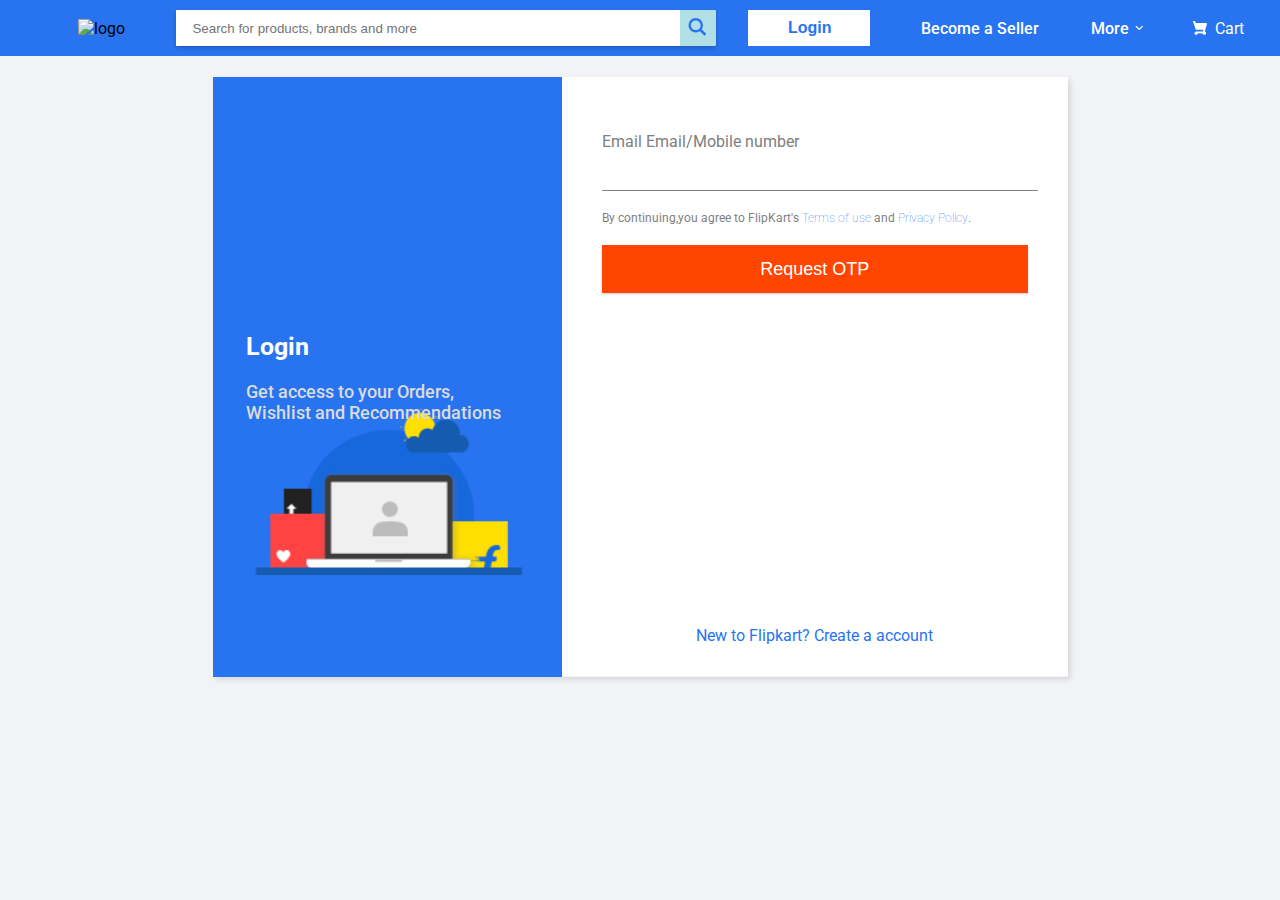
==== loginpage.html @ 5c037cc0 "Login & signUp" ====
<!DOCTYPE html>
<html lang="en">

<head>
    <meta charset="UTF-8">
    <meta name="viewport" content="width=device-width, initial-scale=1.0">
    <title>Login Page</title>
    <link href="samplecss.css" rel="stylesheet" type="text/css" >
    <style>
        .login-container {
            max-width: 400px;
            margin:100px auto;
            background-color: white;
            border-radius: 8px;
            padding: 20px;
            box-shadow: 0 2px 4px rgba(0, 0, 0, 0.1);
        }

        .login-header {
            text-align: center;
            margin-bottom: 20px;
        }

        .login-form {
            display: flex;
            flex-direction: column;
            gap: 15px;
        }

        .login-form label {
            font-weight: 500;
            font-size: 14px;
        }

        .login-form input {
            padding: 10px;
            border: 1px solid #ccc;
            border-radius: 4px;
            outline: none;
        }

        .login-form button {
            background-color: var(--primary-color);
            color: white;
            padding: 12px;
            border: none;
            border-radius: 4px;
            cursor: pointer;
        }

        .login-form button:hover {
            background-color: #1f5faa;
        }
    </style>
</head>

<body>
  <header style="padding-top:0;">
    <div class="nav-container" style="margin-top:0px">
      <div class="logo">
        <img src="https://static-assets-web.flixcart.com/fk-p-linchpin-web/fk-cp-zion/img/flipkart-plus_8d85f4.png"
          alt="logo">
      </div>
      <div class="search">
        <div class="search-container">
          <input type="text" class="search-box" placeholder="Search for products, brands and more">
          <button class="search-btn">
            <svg width="20" height="20" viewBox="0 0 17 18" class="" xmlns="http://www.w3.org/2000/svg">
              <g fill="#2874F1" fill-rule="evenodd">
                <path class="_34RNph"
                  d="m11.618 9.897l4.225 4.212c.092.092.101.232.02.313l-1.465 1.46c-.081.081-.221.072-.314-.02l-4.216-4.203">
                </path>
                <path class="_34RNph"
                  d="m6.486 10.901c-2.42 0-4.381-1.956-4.381-4.368 0-2.413 1.961-4.369 4.381-4.369 2.42 0 4.381 1.956 4.381 4.369 0 2.413-1.961 4.368-4.381 4.368m0-10.835c-3.582 0-6.486 2.895-6.486 6.467 0 3.572 2.904 6.467 6.486 6.467 3.582 0 6.486-2.895 6.486-6.467 0-3.572-2.904-6.467-6.486-6.467">
                </path>
              </g>
            </svg>
          </button>
        </div>
      </div>
      <div class="login">
        <button onclick="redirectToValidationPage()" style="text-decoration: none;color:#2874f0;">Login</button>
      </div>
      <div class="become-seller">
        <a href="https://example.com/sell">Become a Seller</a>
      </div>
      <div class="more">
        <a href="https://example.com/sell">More</a>
        <svg width="4.7" height="8" viewBox="0 0 16 27" xmlns="http://www.w3.org/2000/svg" class="zZ3yfL">
          <path d="M16 23.207L6.11 13.161 16 3.093 12.955 0 0 13.161l12.955 13.161z" fill="#fff" class="_2gTTdy"></path>
        </svg>
      </div>
      <div class="cart">
        <svg class="V3C5bO" width="14" height="14" viewBox="0 0 16 16" xmlns="http://www.w3.org/2000/svg">
          <path class="_1bS9ic"
            d="M15.32 2.405H4.887C3 2.405 2.46.805 2.46.805L2.257.21C2.208.085 2.083 0 1.946 0H.336C.1 0-.064.24.024.46l.644 1.945L3.11 9.767c.047.137.175.23.32.23h8.418l-.493 1.958H3.768l.002.003c-.017 0-.033-.003-.05-.003-1.06 0-1.92.86-1.92 1.92s.86 1.92 1.92 1.92c.99 0 1.805-.75 1.91-1.712l5.55.076c.12.922.91 1.636 1.867 1.636 1.04 0 1.885-.844 1.885-1.885 0-.866-.584-1.593-1.38-1.814l2.423-8.832c.12-.433-.206-.86-.655-.86"
            fill="#fff"></path>
        </svg>
        <a href="https://example.com/sell">Cart</a>
      </div>
    </div>
  </header>
  <br>
  <br>
  <br>

  <div class="container-center">
    <div class="left-container">
        <h2>Login</h2>

        <h6>Get access to your Orders,<br> Wishlist and Recommendations</h6>
    </div> 
    <div class="right-container">
        <form>
            <label for="contact">Email Email/Mobile number</label>
            <input type="text" id="contact" name="contact" pattern="^\d{10}$|^[a-zA-Z0-9._-]+@[a-zA-Z0-9.-]+\.[a-zA-Z]{2,4}$" required><br>
            <div class="tc-text">
              By continuing,you agree to FlipKart's <a href="#">Terms of use</a> and <a href="#">Privacy Policy</a>.
            </div>
            <button id="signup-button"> Request OTP</button>
        </form>
        <div class="new-page">
          <a href ="signuppage.html">New to Flipkart? Create a account</a>
        </div>
    </div>
  </div>
<script src="script.js"></script>
</body>
</html>
---- samplecss.css ----
@import url('https://fonts.googleapis.com/css2?family=Roboto:wght@300;400;500;700;900&display=swap');

* {
  margin: 0;
  padding: 0;
}

body {
  font-family: 'Roboto', sans-serif;
  background-color: #f1f3f6;
}

:root {
  --primary-color: #2874f0;
}

.container {
  padding: 0 8px;
}


/* header */
header {
  width: 100%;
  background-color: var(--primary-color);
  height: 56px;
  /* position: relative; */
  min-width: 100px;
  position: fixed;
}
.nav-position{
  height: 65px;
}


header .nav-container {
  display: flex;
  justify-content: space-between;
  align-items: center;
  height: 100%;
  max-width: 1248px;
  margin: 0 auto;
  overflow-x: auto;
  position: relative;
  
}

header .nav-container .logo {
  display: flex;
  min-width: 137px;
  justify-content: flex-end;
}

header .nav-container .logo img {
  width: 75px;
}

header .search {
  height: 100%;
  display: flex;
  align-items: center;
  margin-left: 12px;
  min-width: 350px;
}

header .search .search-container {
  width: 540px;
  min-width: 300px;
  height: 36px;
  background-color: white;
  border-radius: 2px;
  box-shadow: 0 2px 4px 0 rgb(0 0 0 / 23%);
  display: flex;
}

header .search .search-container input {
  width: calc(100% - 32px);
  padding: 16px;
  outline: none;
  border: none;
}

header .search .search-container button {
  width: 36px;
  height: 100%;
  padding: 0 8px;
  display: flex;
  justify-content: center;
  align-items: center;
  border: none;
  background-color: powderblue;
  border-radius: 0 2px 2px 0;
  cursor: pointer;
}

header .login {
  height: 100%;
  display: flex;
  align-items: center;
  margin: 0 20px;
}

header .login button {
  width: 122px;
  min-width: 90px;
  padding: 5px 40px;
  font-size: 16px;
  font-weight: 600;
  color: var(--primary-color);
  border: none;
  background: white;
  height: 36px;
}

header .become-seller {
  height: 100%;
  display: flex;
  align-items: center;
  margin: 0 20px;
  color: white;
  font-size: 16px;
  font-weight: 500;
}

header .more {
  height: 100%;
  display: flex;
  align-items: center;
  margin: 0 20px;
  color: white;
  font-size: 16px;
  font-weight: 500;
}

header .more svg {
  margin-left: 8px;
  rotate: -90deg;
}

header .cart {
  height: 100%;
  display: flex;
  align-items: center;
  margin: 0 20px;
  color: white;
}

header .cart svg {
  margin-right: 8px;
}

.nav-container a {
  color: #fff;
  text-decoration: none;

}

@media screen and (max-width: 768px) {
  header .nav-container {
    flex-direction: row;
  }
}

/* section 1 */
.section-1 {
  width: 100%;
  height: 112px;
  background-color: white;
  box-shadow: 0 1px 1px 0 rgb(0 0 0 / 16%);
}

.section-1-container {
  margin: 0 auto;
  height: 100%;
  width: (100% - 230px);
  display: flex;
  align-items: center;
  justify-content: space-between;
  overflow-x: auto;
  padding: 0 65px;
}

.section-1-item {
  display: flex;
  align-items: center;
  justify-content: center;
  flex-direction: column;
  height: 100%;
  font-size: 14px;
  font-weight: 500;
  gap: 4px;
}

@media screen and (max-width: 768px) {
  .section-1-container {
    flex-direction: row;
  }

  .section-1 {
    height: 130px;
  }
}

@media screen and (max-width: 480px) {
  .section-1-container {
    flex-direction: row;
  }

  .section-1-item {
    flex-direction: row-reverse;
  }

  .section-1-item img {
    flex-direction: row-reverse;

  }

}

.section-1-item img {
  width: 64px;
  height: 64px;
}

.section-1-container a {
  color: black;
  text-decoration: none;
}

/*--------------------------------------------*/
.section-2 container {
  width: 100%;
  display: flex;
  justify-content: space-between;

}

.section-2-container {
  margin-top: 16px;
  height: 300px;
}

.section-2-item img {
  width: 100%;
  aspect-ratio: auto 100% / 290;
  height: 290px;
  background-size: cover;
  background-position: center;
  background-repeat: no-repeat;
  border-radius: 20px;
  align-items: center;
  overflow-x: auto;
}

/*section 3*/

.section-3-container {
  height: 100%;
  margin-top: 8px;
  height: 362px;
  background-color: white;
  display: flex;
  justify-content: space-between;
  align-items: center;
  box-shadow: 0 1px 1px 0 rgb(0 0 0 / 16%);
}

.section-3-offer {
  width: 400px;
  height: 100%;
  background-image: url('https://rukminim1.flixcart.com/fk-p-flap/278/278/image/7593e7b6640822c1.jpg?q=90&quot');
  background-position: bottom;
  background-repeat: no-repeat;
}

.section-3-offers-viewall {
  margin-top: 80px;
  width: 100%;
  font-size: 30px;
  display: flex;
  flex-direction: column;
  text-align: center;
  align-items: center;
}

.section-3-offers-viewall button {
  margin-top: 24px;
  height: 40px;
  background-color: var(--primary-color);
  color: white;
  box-shadow: 0 2px 4px 0 rgb(0 0 0 / 20%);
  padding: 10px 20px;
  font-size: 14px;
  font-weight: 500;
  border: none;
  border-radius: 2px;
  cursor: pointer;
}

.section-3-list {
  height: 100%;
  width: (100% - 230px);
  display: flex;
  overflow-x: auto;
}

.section-3-item {
  width: 232px;
  height: 100%;
  padding: 0px 15px;
  display: flex;
  flex-direction: column;
  align-items: center;
  justify-content: center;
}

.section-3-item img {
  max-width: 200px;
  max-height: 200px;
}

.section-3-item-head {
  margin-top: 16px;
  font-size: 14px;
  font-weight: 500;
}

.section-3-item-price {
  margin-top: 12px;
  font-size: 16px;
  color: #388e3c;
}

.section-3-item-brand {
  opacity: 0.6;
  margin-top: 12px;
  font-weight: 300;
  font-size: 12px;
}

/*section 4*/
.section-4-offer {
  width: 400px;
  height: 100%;
  background-image: url('https://rukminim1.flixcart.com/fk-p-flap/278/278/image/898b527fdf29b17a.jpg?q=90&quo');
  background-position: bottom;
  background-repeat: no-repeat;
}

/*section 5 */
.section-5-offer {
  width: 400px;
  height: 100%;
  background-image: url('https://rukminim1.flixcart.com/fk-p-flap/278/278/image/31d46a8fd93eeedd.jpg?q=90&quot');
  background-position: bottom;
  background-repeat: no-repeat;
 
}

/*Footer*/
body,
ul {
  margin: 0;
  padding: 0;
  list-style: none;
}

.flipkart-footer {
  background-color: #212121;
  color: #fff;
  padding: 20px;


}

.footer-top {
  display: flex;
  justify-content: space-between;
  /* flex-wrap: wrap; */
  max-width: 1200px;
  margin: 0 auto;
  padding: 0 20px;
  overflow-x: auto;

}

.footer-logo img {
  max-width: 150px;
}

.footer-links ul {
  padding: 0;
}

.footer-links a {
  color: #fff;
  text-decoration: none;
  display: block;
  margin-bottom: 100px;
}

.footer-bottom {
  display: flex;
  justify-content: space-between;
  max-width: 1200px;
  margin: 0 auto;
  padding: 10px 20px;
  border-top: 1px solid #555;
  align-items: center;
}

.social-media a {
  color: #fff;
  text-decoration: none;
  margin-left: 100px;
}

@media screen and (max-width: 768px) {
  .footer-top {
    flex-direction: column;
  }
}


/* signup page styles */

.container-center{
  margin :20px auto;
  border-radius: 1px solid grey;
  box-shadow: 3px 3px 5px rgba(0, 0, 0, 0.1);
  width : 855px;
  height: 600px;
  display: flex;
}

.left-container{
  color: white;
  width: 40%;
  align-content: center;
  padding: 40px 33px;
  background: url('./images/login-img.png') no-repeat;
  background-position: center 85%;
  background-color: var(--primary-color);
  font-size: 15px;
}
.left-container h2{
  margin: 20px 0px;
  font-size: 25px;
}
.left-container h6{
  margin: 20px 0px;
  font-size: 18px;
  font-weight: 500;
  color : #dbdbdb;

}


.right-container{
  display: flex;
  color:grey;
  width: 60%;
  background-color: white;
  height: 528px;
  padding:55px 40px 16px ;
  flex-direction: column;
}
.right-container form{
  flex: 1; 
  justify-content: center;
  align-items: center;
}
.right-container input{
  width: 100%;
  color: gray;
  padding: 8px 10px 10px 0;
  border : none;
  outline: none;
  font-size: 18px;
  
}

.right-container .tc-text{
  margin: 20px auto;
  font-size: 12px;
}
.tc-text a{
  text-decoration: none;
  color : var(--primary-color);
  font-weight: 100;
  font-size: 12px;
}

.right-container .new-page a{
  display: flex;
  justify-content: center;
  align-items: center;
  text-decoration: none;
  margin-bottom: 15px;
  color : var(--primary-color);

}
#contact {
  border: none;
  border-bottom: 1px solid grey; 
  width: 100%; 
}

#signup-button{
  background-color: orangered;
  border-style: none;
  box-shadow: 0 1px 2px 0 rgba(0, 0, 0, 0.2);
  padding: 10px 20px;
  color : #fff;
  width: 100%;
  height : 48px;
  font-size: 18px;
}
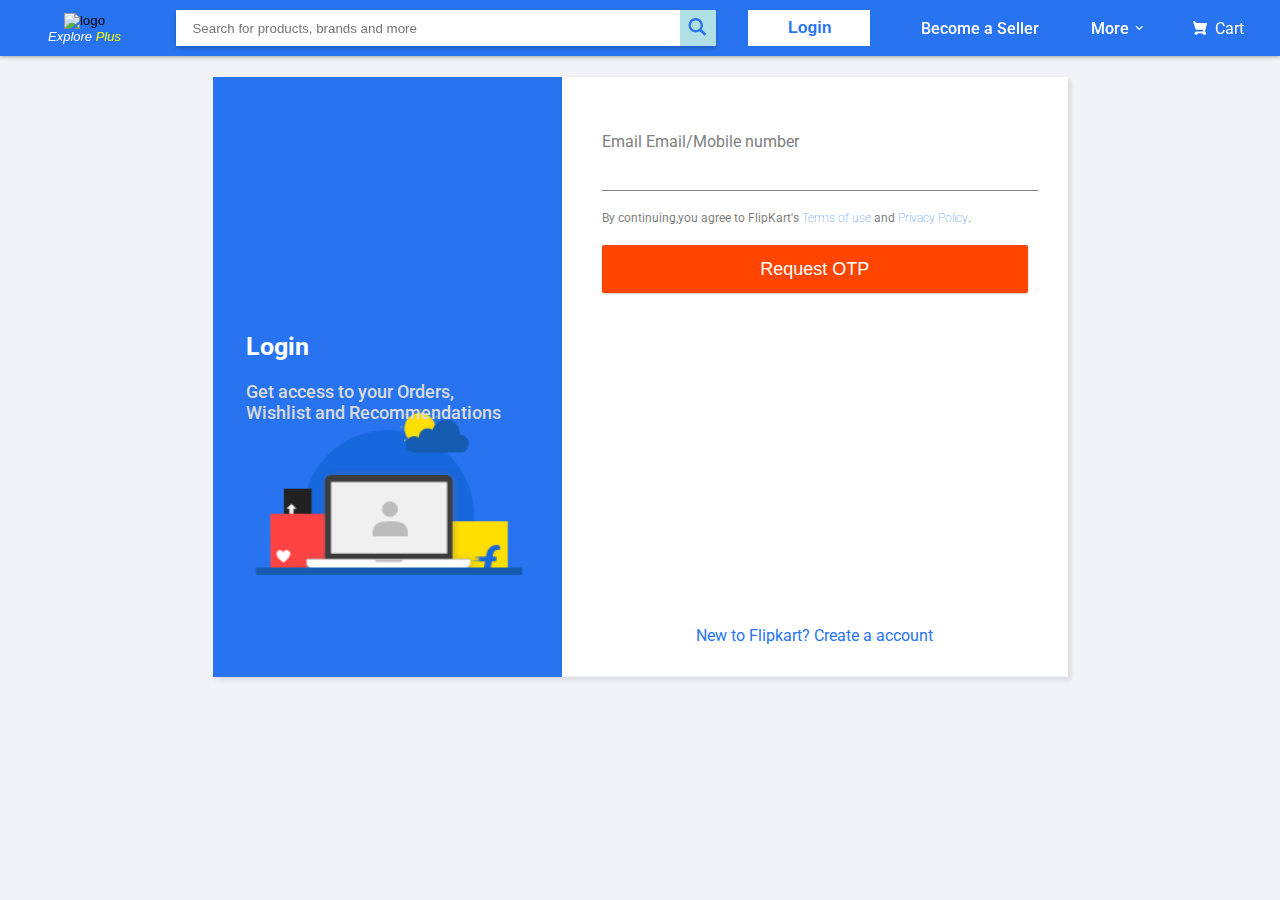
==== commit fc15a560: "Navigation bar update" ====
--- a/loginpage.html
+++ b/loginpage.html
@@ -58,8 +58,11 @@
   <header style="padding-top:0;">
     <div class="nav-container" style="margin-top:0px">
       <div class="logo">
+        <button onclick="redirectToHomePage()">
         <img src="https://static-assets-web.flixcart.com/fk-p-linchpin-web/fk-cp-zion/img/flipkart-plus_8d85f4.png"
           alt="logo">
+          <p>Explore <span>Plus</span></p>
+        </button>
       </div>
       <div class="search">
         <div class="search-container">
@@ -96,7 +99,7 @@
             d="M15.32 2.405H4.887C3 2.405 2.46.805 2.46.805L2.257.21C2.208.085 2.083 0 1.946 0H.336C.1 0-.064.24.024.46l.644 1.945L3.11 9.767c.047.137.175.23.32.23h8.418l-.493 1.958H3.768l.002.003c-.017 0-.033-.003-.05-.003-1.06 0-1.92.86-1.92 1.92s.86 1.92 1.92 1.92c.99 0 1.805-.75 1.91-1.712l5.55.076c.12.922.91 1.636 1.867 1.636 1.04 0 1.885-.844 1.885-1.885 0-.866-.584-1.593-1.38-1.814l2.423-8.832c.12-.433-.206-.86-.655-.86"
             fill="#fff"></path>
         </svg>
-        <a href="https://example.com/sell">Cart</a>
+        <a href="card.html">Cart</a>
       </div>
     </div>
   </header>
--- a/samplecss.css
+++ b/samplecss.css
@@ -27,6 +27,7 @@
   /* position: relative; */
   min-width: 100px;
   position: fixed;
+  box-shadow: 0 0 5px grey;
 }
 .nav-position{
   height: 65px;
@@ -49,11 +50,26 @@
   display: flex;
   min-width: 137px;
   justify-content: flex-end;
+  flex-direction: column;
+}
+header .nav-container .logo p{
+  color :white;
+  font-style: italic;
+  font-size:small;
+}
+header .nav-container .logo span{
+  color:yellow;
 }
 
 header .nav-container .logo img {
   width: 75px;
 }
+header .nav-container .logo button {
+  border: none;
+  background-color: transparent;
+  cursor: pointer;
+}
+
 
 header .search {
   height: 100%;
@@ -98,6 +114,7 @@
   display: flex;
   align-items: center;
   margin: 0 20px;
+  position: relative;
 }
 
 header .login button {
@@ -110,7 +127,30 @@
   border: none;
   background: white;
   height: 36px;
-}
+  cursor: pointer;
+}
+
+.dropdown-content {
+  display: none;
+  position: absolute;
+  background-color: #f1f1f1;
+  min-width: 160px;
+  box-shadow: 0px 8px 16px 0px rgba(0,0,0,0.2);
+  z-index: 1;
+}
+
+.dropdown-content a {
+  color: black;
+  padding: 12px 16px;
+  text-decoration: none;
+  display: block;
+}
+
+.dropdown-content a:hover {background-color: #ddd;}
+
+.login:hover .dropdown-content {display: block;}
+
+/* .login:hover #dropbtn {background-color: #3e8e41;} */
 
 header .become-seller {
   height: 100%;
@@ -369,8 +409,6 @@
   background-color: #212121;
   color: #fff;
   padding: 20px;
-
-
 }
 
 .footer-top {
@@ -396,7 +434,7 @@
   color: #fff;
   text-decoration: none;
   display: block;
-  margin-bottom: 100px;
+  margin-bottom: 10px;
 }
 
 .footer-bottom {
@@ -412,7 +450,7 @@
 .social-media a {
   color: #fff;
   text-decoration: none;
-  margin-left: 100px;
+  margin-left: 10px;
 }
 
 @media screen and (max-width: 768px) {
@@ -515,4 +553,24 @@
   width: 100%;
   height : 48px;
   font-size: 18px;
+  border-radius: 2px;
+}
+
+/* card page styles */
+.c-footer{
+  margin: 30px 80px;
+  display: flex;
+  flex-direction: row;
+  justify-content: space-between;
+}
+
+.c-footer .c-footer-right a{
+  text-decoration: none;
+  color : black;
+  opacity: 0.9;
+}
+
+.c-footer .c-footer-left a {
+  text-decoration: none;
+  color : var(--primary-color);
 }